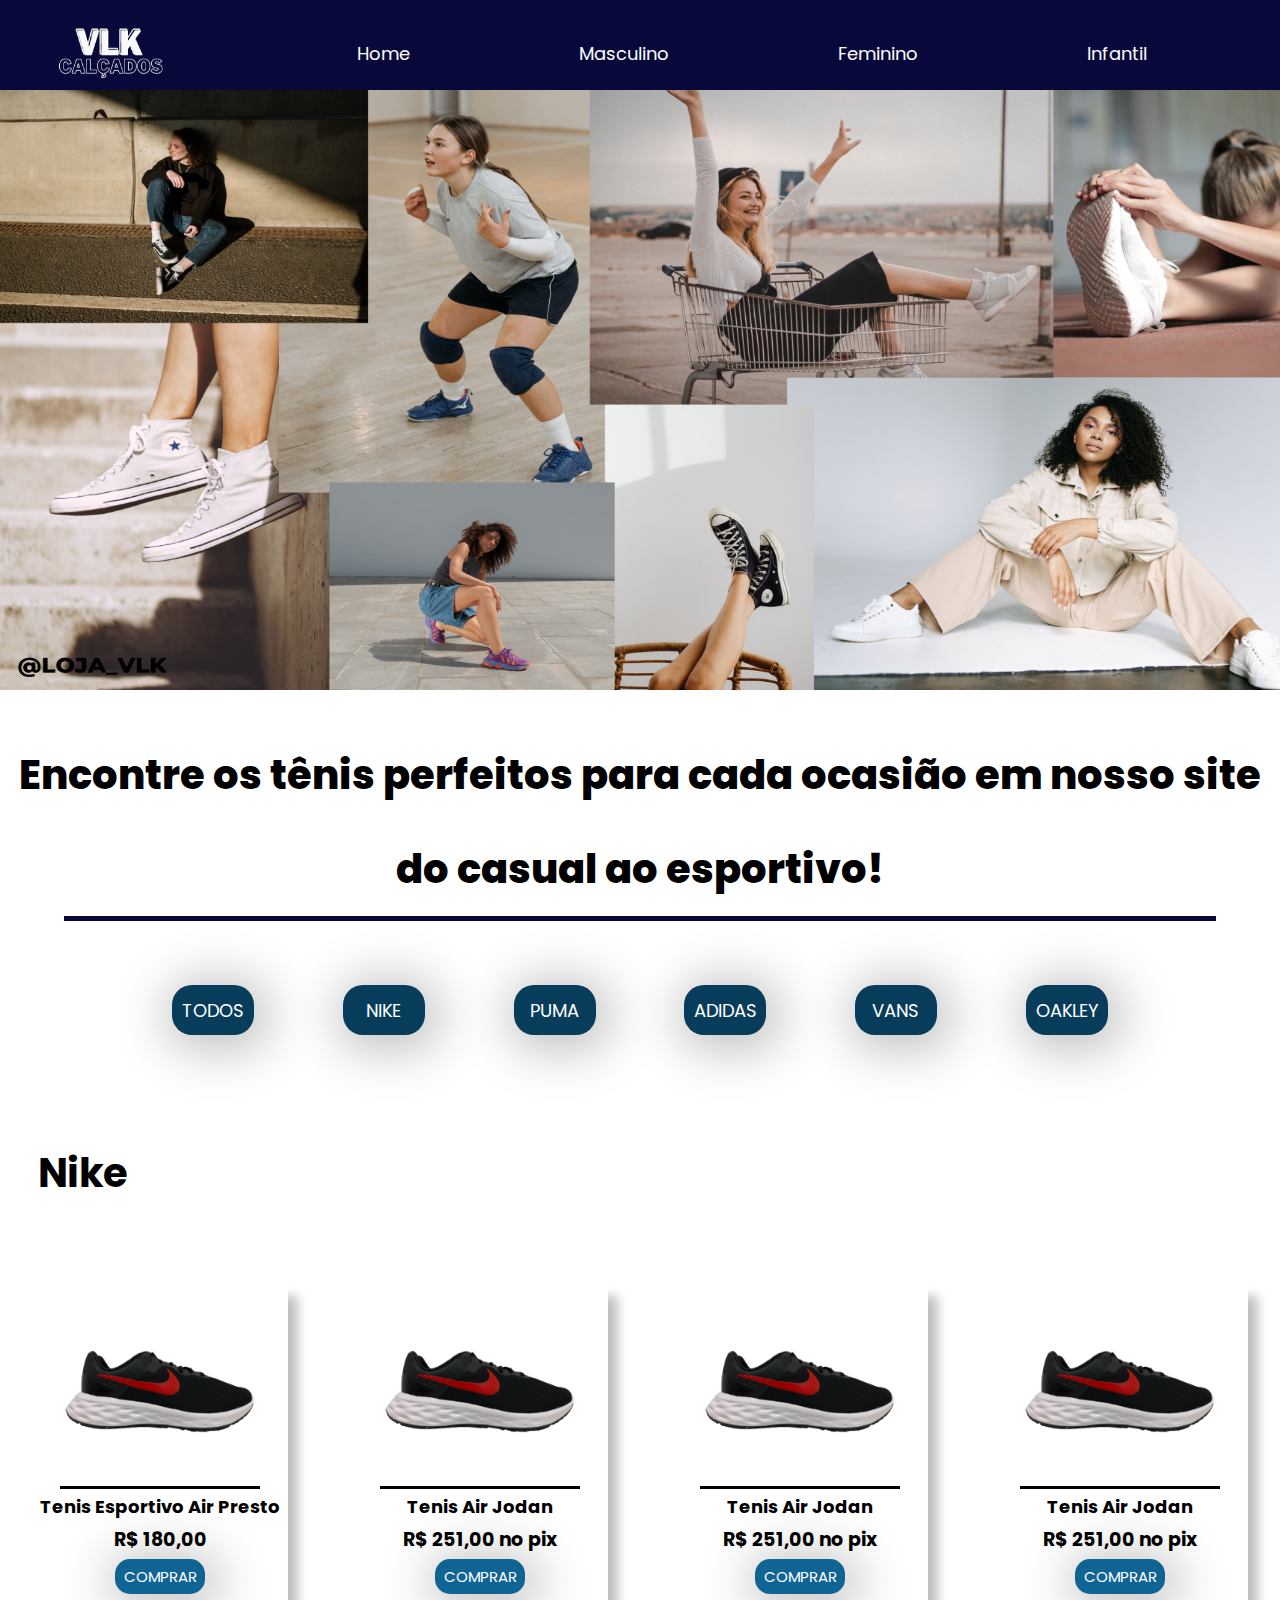
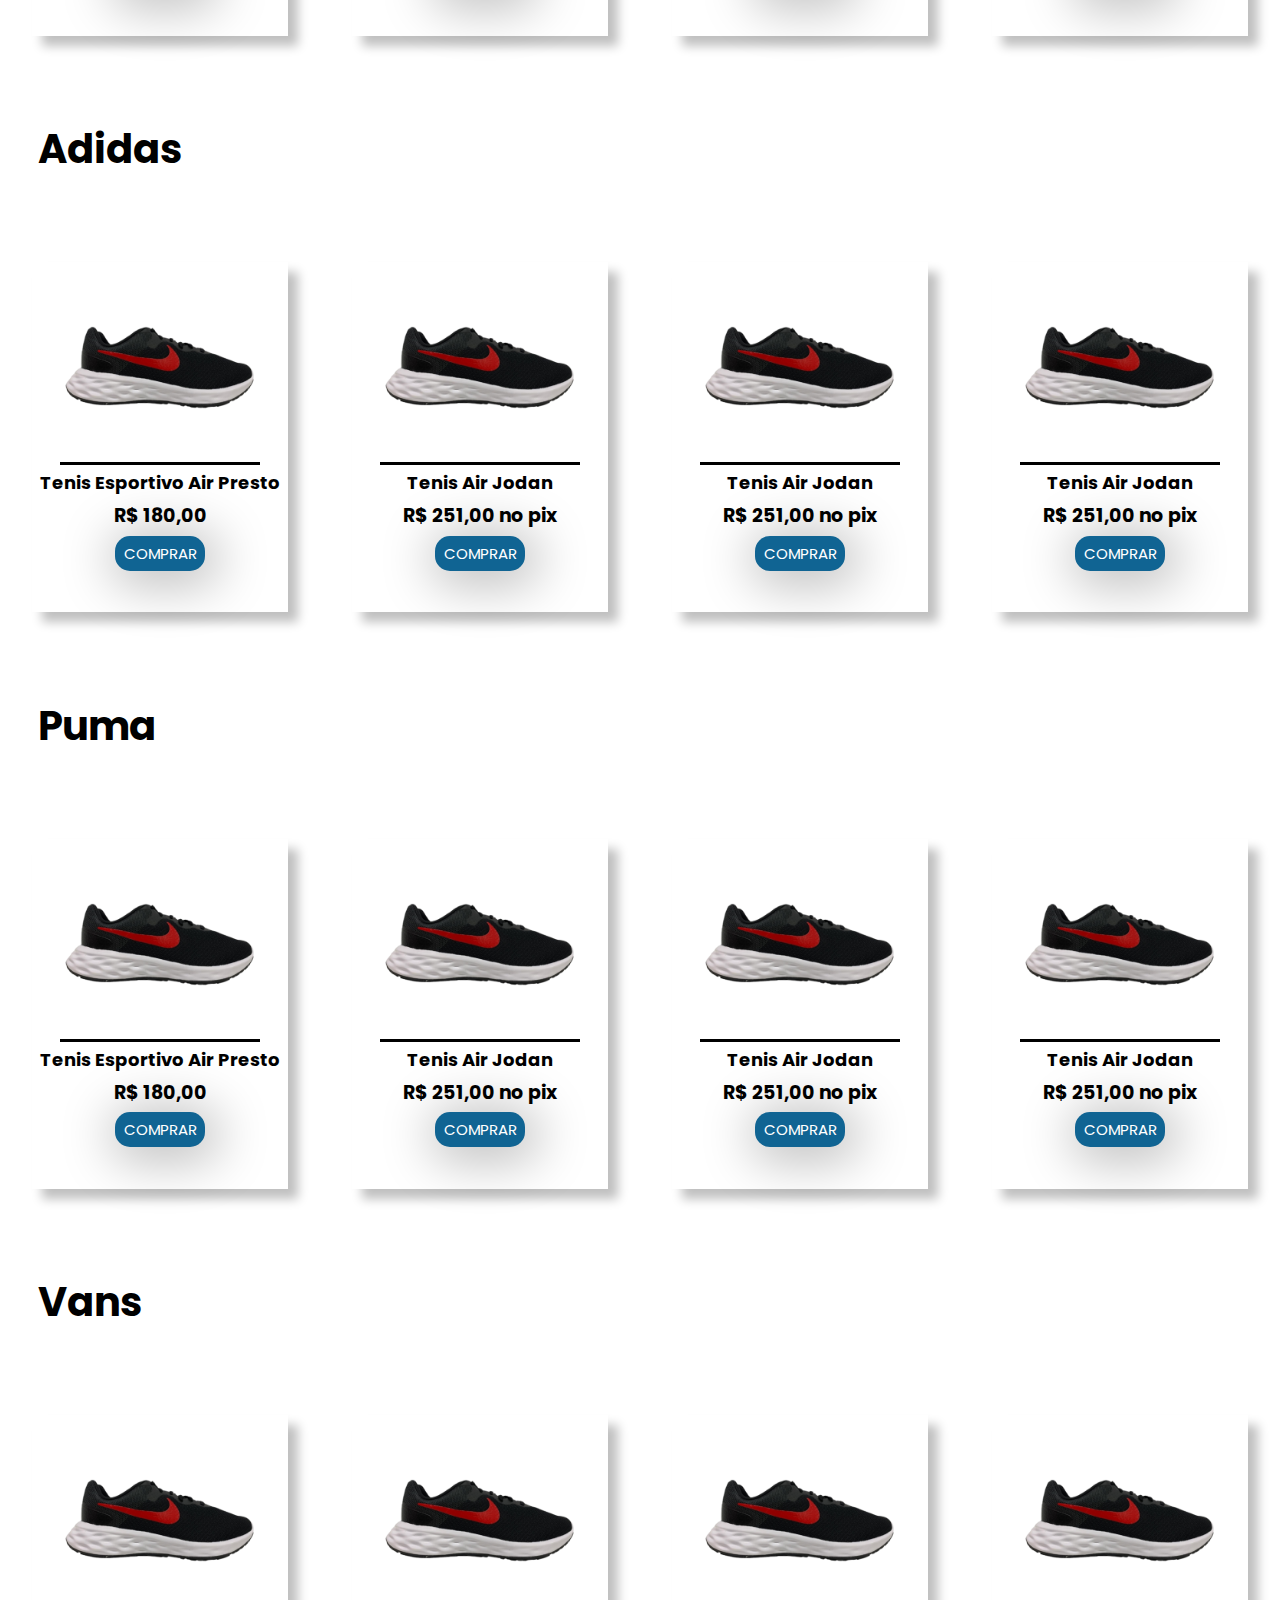
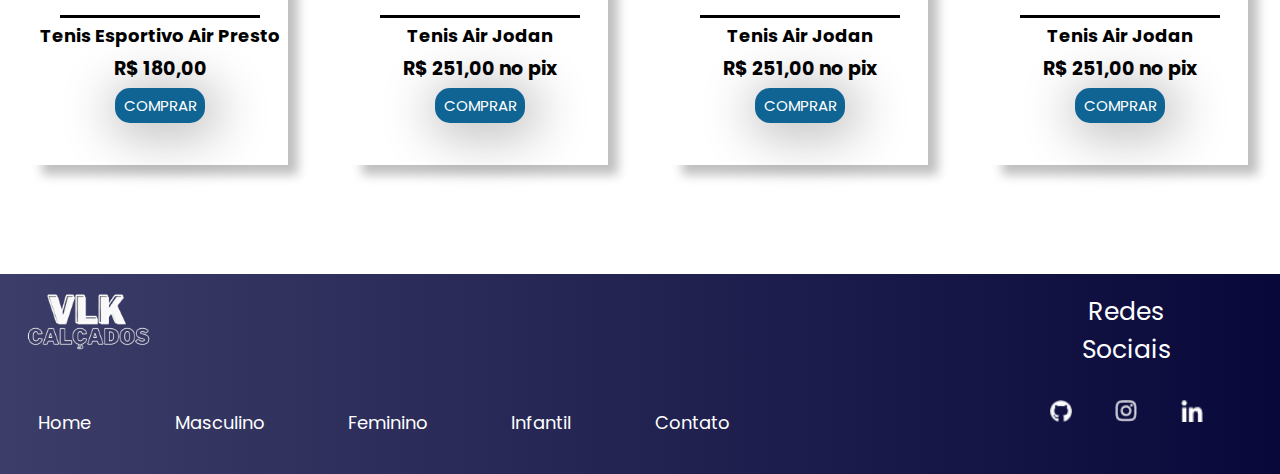
==== feminino/index.html @ fbecd99f "zappp" ====
<!DOCTYPE html>
<html lang="pt-br">
<head>
    <meta charset="UTF-8">
    <meta http-equiv="X-UA-Compatible" content="IE=edge">
    <meta name="viewport" content="width=device-width, initial-scale=1.0">
    <title>Feminino</title>
    
    <link rel="icon" type="image/png" href="assets/VLKK.png"/>
    <link rel="stylesheet" href="style.css">

    <style>
      @import url('https://fonts.googleapis.com/css2?family=Poppins&display=swap');
      @import url('https://fonts.googleapis.com/css2?family=Poppins&display=swap');
    </style>

</head>
<body>
  
    <main>
        <header>
            <div id="logo">
                <img src="../assets/logo.png" alt="">
            </div>
           <nav>
            <a href="../index.html">Home</a>
            <a href="../masculino/index.html">Masculino</a>
            <a href="#">Feminino</a>
            <a href="#">Infantil</a>
           </nav>
        </header>

        <section id="ad">
            <img src="../assets/fFmeninino.png" alt="">
          
        </section>
     
        <p id="slogan">Encontre os tênis perfeitos para cada ocasião em nosso site do casual ao esportivo!</p>

        <div id="linha"></div>

        <section id="filtro">
            <button>Todos</button>

            <button>Nike</button>

            <button>Puma</button>

            <button>Adidas</button>

            <button>Vans</button>

            <button>Oakley</button>
        </section>


        <p class="titulo">
            <b>Nike</b> 
        </p>
  
          <section class="secao">
            <div>
              <img src="../assets/nada.png" alt="">
              <p>Tenis Esportivo Air Presto</p>
              <h4>R$ 180,00</h4>
              <button><a href="https://api.whatsapp.com/send?phone=5511976656575&text=VLK%20Cal%C3%A7ados%20a%20sua%20disposi%C3%A7%C3%A3o%0AFa%C3%A7a%20seu%20pedido%20:%0A%0" target="_new">Comprar</a></button>
            </div>
            
            <div>
              <img src="../assets/nada.png" alt="">
              <p>Tenis Air Jodan</p>
              <h4>R$ 251,00 no pix</h4>
              <button><a href="#">Comprar</a></button>
            </div>
            <div>
              <img src="../assets/nada.png" alt="">
              <p>Tenis Air Jodan</p>
              <h4>R$ 251,00 no pix</h4>
              <button><a href="#">Comprar</a></button>
            </div>
            <div>
              <img src="../assets/nada.png" alt="">
              <p>Tenis Air Jodan</p>
              <h4>R$ 251,00 no pix</h4>
              <button><a href="#">Comprar</a></button>
            </div>
          </section>

          <p class="titulo">
            <b>Adidas</b> 
          </p>
  
          <section class="secao">
            <div>
              <img src="../assets/nada.png" alt="">
              <p>Tenis Esportivo Air Presto</p>
              <h4>R$ 180,00</h4>
              <button><a href="https://api.whatsapp.com/send?phone=5511976656575&text=VLK%20Cal%C3%A7ados%20a%20sua%20disposi%C3%A7%C3%A3o%0AFa%C3%A7a%20seu%20pedido%20:%0A%0" target="_new">Comprar</a></button>
            </div>
            
            <div>
              <img src="../assets/nada.png" alt="">
              <p>Tenis Air Jodan</p>
              <h4>R$ 251,00 no pix</h4>
              <button><a href="#">Comprar</a></button>
            </div>
            <div>
              <img src="../assets/nada.png" alt="">
              <p>Tenis Air Jodan</p>
              <h4>R$ 251,00 no pix</h4>
              <button><a href="#">Comprar</a></button>
            </div>
            <div>
              <img src="../assets/nada.png" alt="">
              <p>Tenis Air Jodan</p>
              <h4>R$ 251,00 no pix</h4>
              <button><a href="#">Comprar</a></button>
            </div>
          </section>

          <p class="titulo">
            <b>Puma</b> 
          </p>
  
          <section class="secao">
            <div>
              <img src="../assets/nada.png" alt="">
              <p>Tenis Esportivo Air Presto</p>
              <h4>R$ 180,00</h4>
              <button><a href="https://api.whatsapp.com/send?phone=5511976656575&text=VLK%20Cal%C3%A7ados%20a%20sua%20disposi%C3%A7%C3%A3o%0AFa%C3%A7a%20seu%20pedido%20:%0A%0" target="_new">Comprar</a></button>
            </div>
            
            <div>
              <img src="../assets/nada.png" alt="">
              <p>Tenis Air Jodan</p>
              <h4>R$ 251,00 no pix</h4>
              <button><a href="#">Comprar</a></button>
            </div>
            <div>
              <img src="../assets/nada.png" alt="">
              <p>Tenis Air Jodan</p>
              <h4>R$ 251,00 no pix</h4>
              <button><a href="#">Comprar</a></button>
            </div>
            <div>
              <img src="../assets/nada.png" alt="">
              <p>Tenis Air Jodan</p>
              <h4>R$ 251,00 no pix</h4>
              <button><a href="#">Comprar</a></button>
            </div>
          </section>

          <p class="titulo">
            <b>Vans</b> 
          </p>
  
          <section class="secao">
            <div>
              <img src="../assets/nada.png" alt="">
              <p>Tenis Esportivo Air Presto</p>
              <h4>R$ 180,00</h4>
              <button><a href="https://api.whatsapp.com/send?phone=5511976656575&text=VLK%20Cal%C3%A7ados%20a%20sua%20disposi%C3%A7%C3%A3o%0AFa%C3%A7a%20seu%20pedido%20:%0A%0" target="_new">Comprar</a></button>
            </div>
            
            <div>
              <img src="../assets/nada.png" alt="">
              <p>Tenis Air Jodan</p>
              <h4>R$ 251,00 no pix</h4>
              <button><a href="#">Comprar</a></button>
            </div>
            <div>
              <img src="../assets/nada.png" alt="">
              <p>Tenis Air Jodan</p>
              <h4>R$ 251,00 no pix</h4>
              <button><a href="#">Comprar</a></button>
            </div>
            <div>
              <img src="../assets/nada.png" alt="">
              <p>Tenis Air Jodan</p>
              <h4>R$ 251,00 no pix</h4>
              <button><a href="#">Comprar</a></button>
            </div>
          </section>

          <footer>
            <div id="separar">
                <div id="logof">
                  <img src="../assets/logo.png" alt="">
                </div>
                <nav>
                  <a href="../index.html">Home</a>
                  <a href="../masculino/index.html">Masculino</a>
                  <a href="#">Feminino</a>
                  <a href="#">Infantil</a>
                  <a href="#">Contato</a>
                </nav>
            </div>
  
             <div id="redes">
                <p>Redes Sociais </p>
                <div id="imagens_redes">
                  <img src="../assets/github.png" alt="">
                  <img src="../assets/instagram.png" alt="">
                  <img src="../assets/linkedln.png" alt="">
               </div>
             </div>
          </footer>
    </main>
</body>
</html>
---- feminino/style.css ----
*{
    border: 0;
    padding: 0;
    margin: 0;
}

main{
    width: 100%;
    height: 100vh;
    background-color: #fff;
}

header{
    width: 100%;
    height: 90px;
    background: #08093A;
    display: flex;
    flex-direction: row;
    justify-content: space-around;
}

#logo{
    width: 10%;
    height: 90px;
}

#logo img{
    width: 100%;
    height: 100%;
    padding: 10px 0;
}

header nav{
    width: 75%;
    height: 20px;
    padding: 40px 0;
    display: flex;
    justify-content:space-around;
    flex-direction: row;
}

header nav a{
    font-family: 'Poppins', sans-serif;
    font-size: 18px;
    color: #fff;
    text-decoration: none;
}

header nav a:hover{
    color: #F1A90E;
}

#ad{
    width: 100%;
    height: 600px;
    display: flex;
    justify-content: space-around;
}

#ad img{
    width: 100%;
    height: 600px;
}

#slogan{
    font-family: 'Poppins', sans-serif;
    font-weight: 800;
    font-size: 40px;
    margin-top: 3%;
    line-height: 94px;
    text-align: center;
}

#linha{
    width: 90%;
    height: 5px;
    margin: auto;
    background-color: #08093A;
}

#filtro{
    width: 80%;
    height: 55px;
    margin: auto;
    margin-top: 5%;
    display: flex;
    justify-content: space-around;
}

#filtro button{
    width: 8%;
    height: 50px;
    background: #073c5b;
    box-shadow: 5px 5px 50px 10px rgba(0, 0, 0, 0.25);
    border-radius: 20px;
    font-family: 'Poppins', sans-serif;
    font-size: 18px;
    text-transform: uppercase;
    color: #FFFFFF;
}

#filtro button:hover{
    background-color: #587585;
}

.titulo{
    font-family: 'Poppins', sans-serif;
    margin-top: 8%;
    margin-left: 3%;
    font-size: 40px;
    color: #000000;
}

.secao{
    width: 100%;
    height: 350px;
    display: flex;
    flex-direction: row;
    justify-content: space-around;
    margin-top: 5%;
}

.secao div{
    width: 20%;
    height: 100%;
    text-align: center;
    margin-top: 1.5%;
    box-shadow: 10px 10px 10px silver;
    float: left;
}

.secao div:hover{
    background-color: aliceblue;
}


.secao div img{
    width: 200px;
    height: 200px;
    border-bottom: #000000 solid;
}

.secao div p{
    font-family: 'Poppins', sans-serif;
    font-weight: bold;
    font-size: 18px;
    color: #000000;
}

.secao div h4{
    font-family: 'Poppins', sans-serif;
    font-size: 19px;
    padding: 2%;
    color: #000000;
}

.secao div button{
    width: 35%;
    height: 35px;
    background: #106493;
    box-shadow: 5px 5px 50px 10px rgba(0, 0, 0, 0.25);
    border-radius: 15px;
}

.secao div button:hover{
    width: 33%;
    height: 35px;
}

.secao div button a{
    font-family: 'Poppins', sans-serif;
    font-size: 15px;
    text-decoration: none;
    text-transform: uppercase;
    color: #FFFFFF;

}

footer{
    width: 100%;
    height: 200px;
    margin-top: 10%;
    background: linear-gradient(90deg, #3C3D68 0%, #08093A 100%);
}

#separar{
    width: 60%;
    height: 200px;
    float: left;
}

#logof{
    width: 150px;
    height: 100px;
    padding-left: 2%;
}

#logof img{
    width: 100%;
    height: 100%;
}

footer nav{
    width: 90%;
    display: flex;
    padding-left: 5%;
    flex-direction: row;
    justify-content: space-between;
}

footer nav a{
    font-family: 'Poppins', sans-serif;
    text-decoration: none;
    padding-top: 5%;
    font-size: 18px;
    color: #FFFFFF;
}

footer nav a:hover{
   border-bottom: #F1A90E solid;
}

#redes{
    width: 30%;
    height: 200px;
    float: left;
    text-align: center;
    padding-left: 10%;
}

#redes p{
    width: 40%;
    height: 30px;
    font-family: 'Poppins', sans-serif;
    text-decoration: none;
    padding-top: 5%;
    padding-left: 20%;
    font-size: 25px;
    margin: auto;
    color: #FFFFFF;

} 

#redes p:hover{
    color: #F1A90E;
} 

#imagens_redes{
    width: 40%;
    display: flex;
    margin: auto;
    padding-top: 20%;
    padding-left: 20%;
    justify-content: space-between;
}

#redes img{
    width: 22px;
    height: 22px;
}

#redes img:hover{
    border-bottom: #F1A90E solid;
}
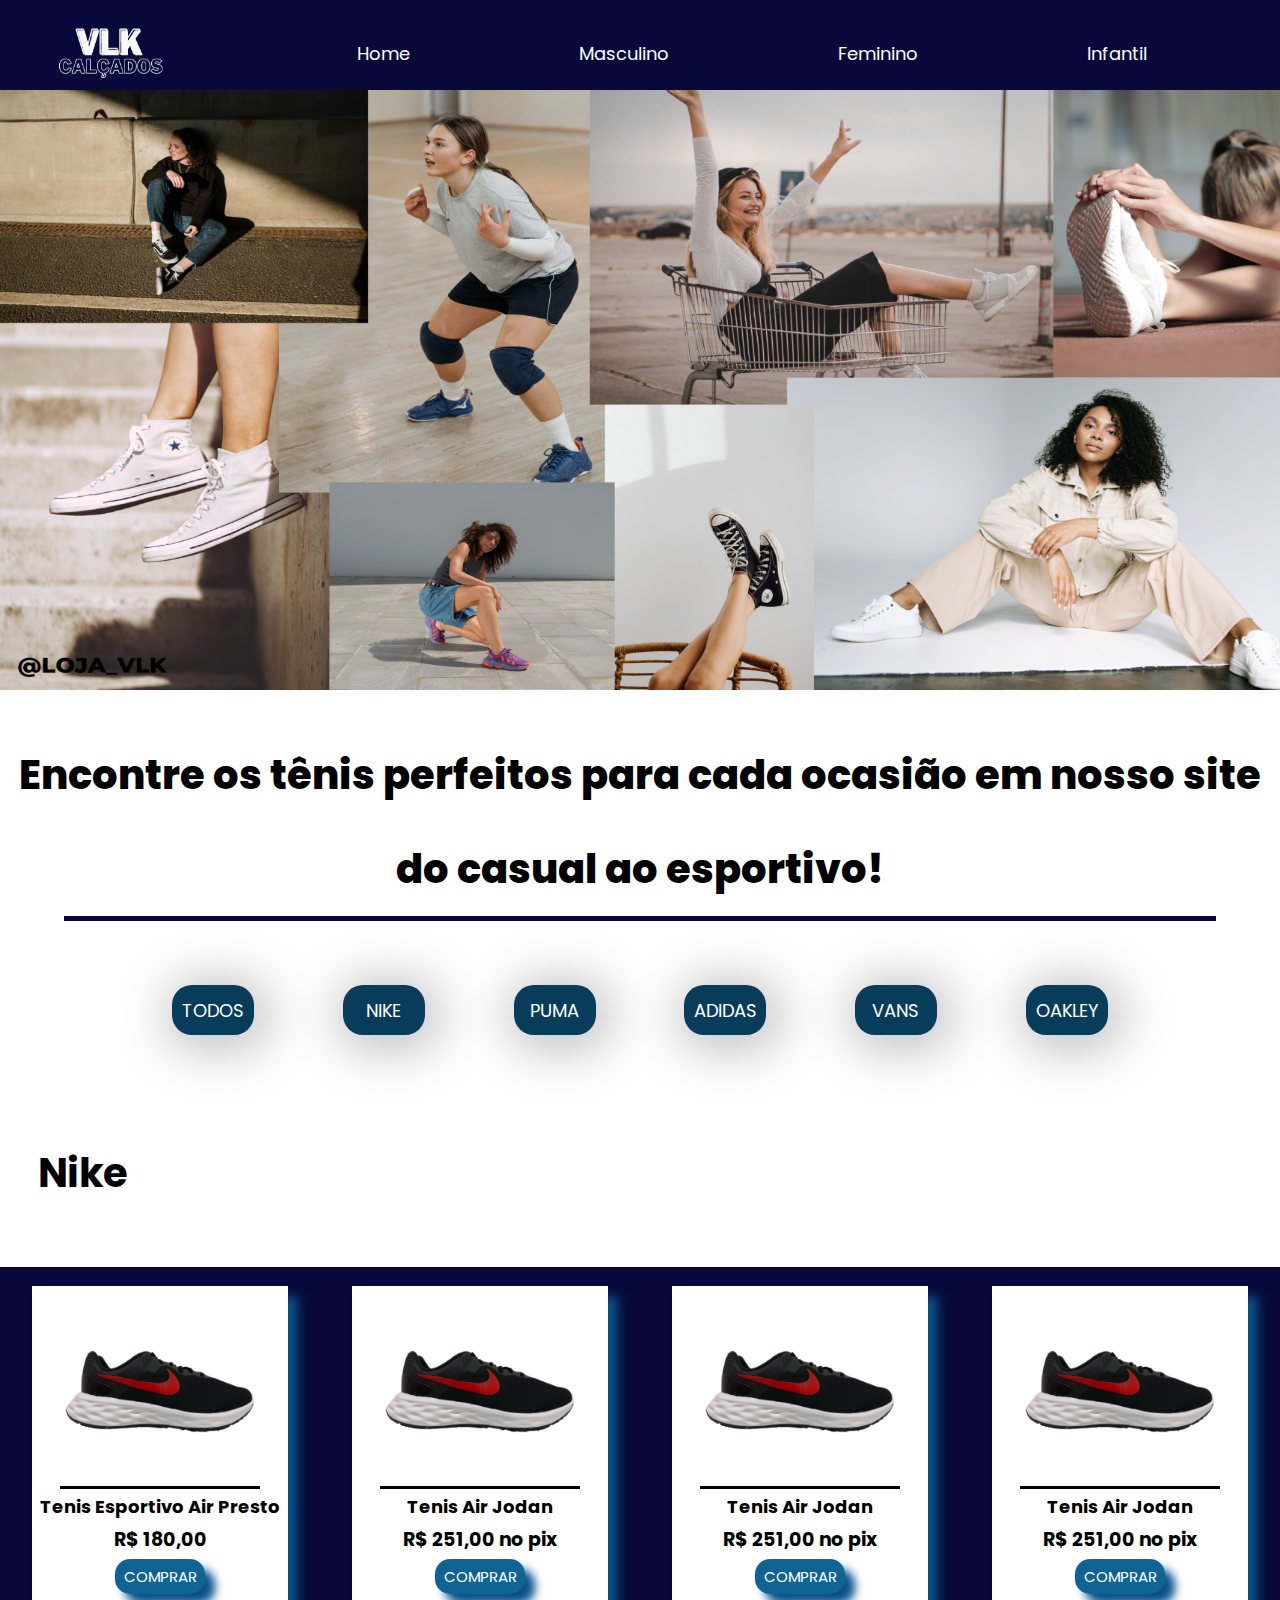
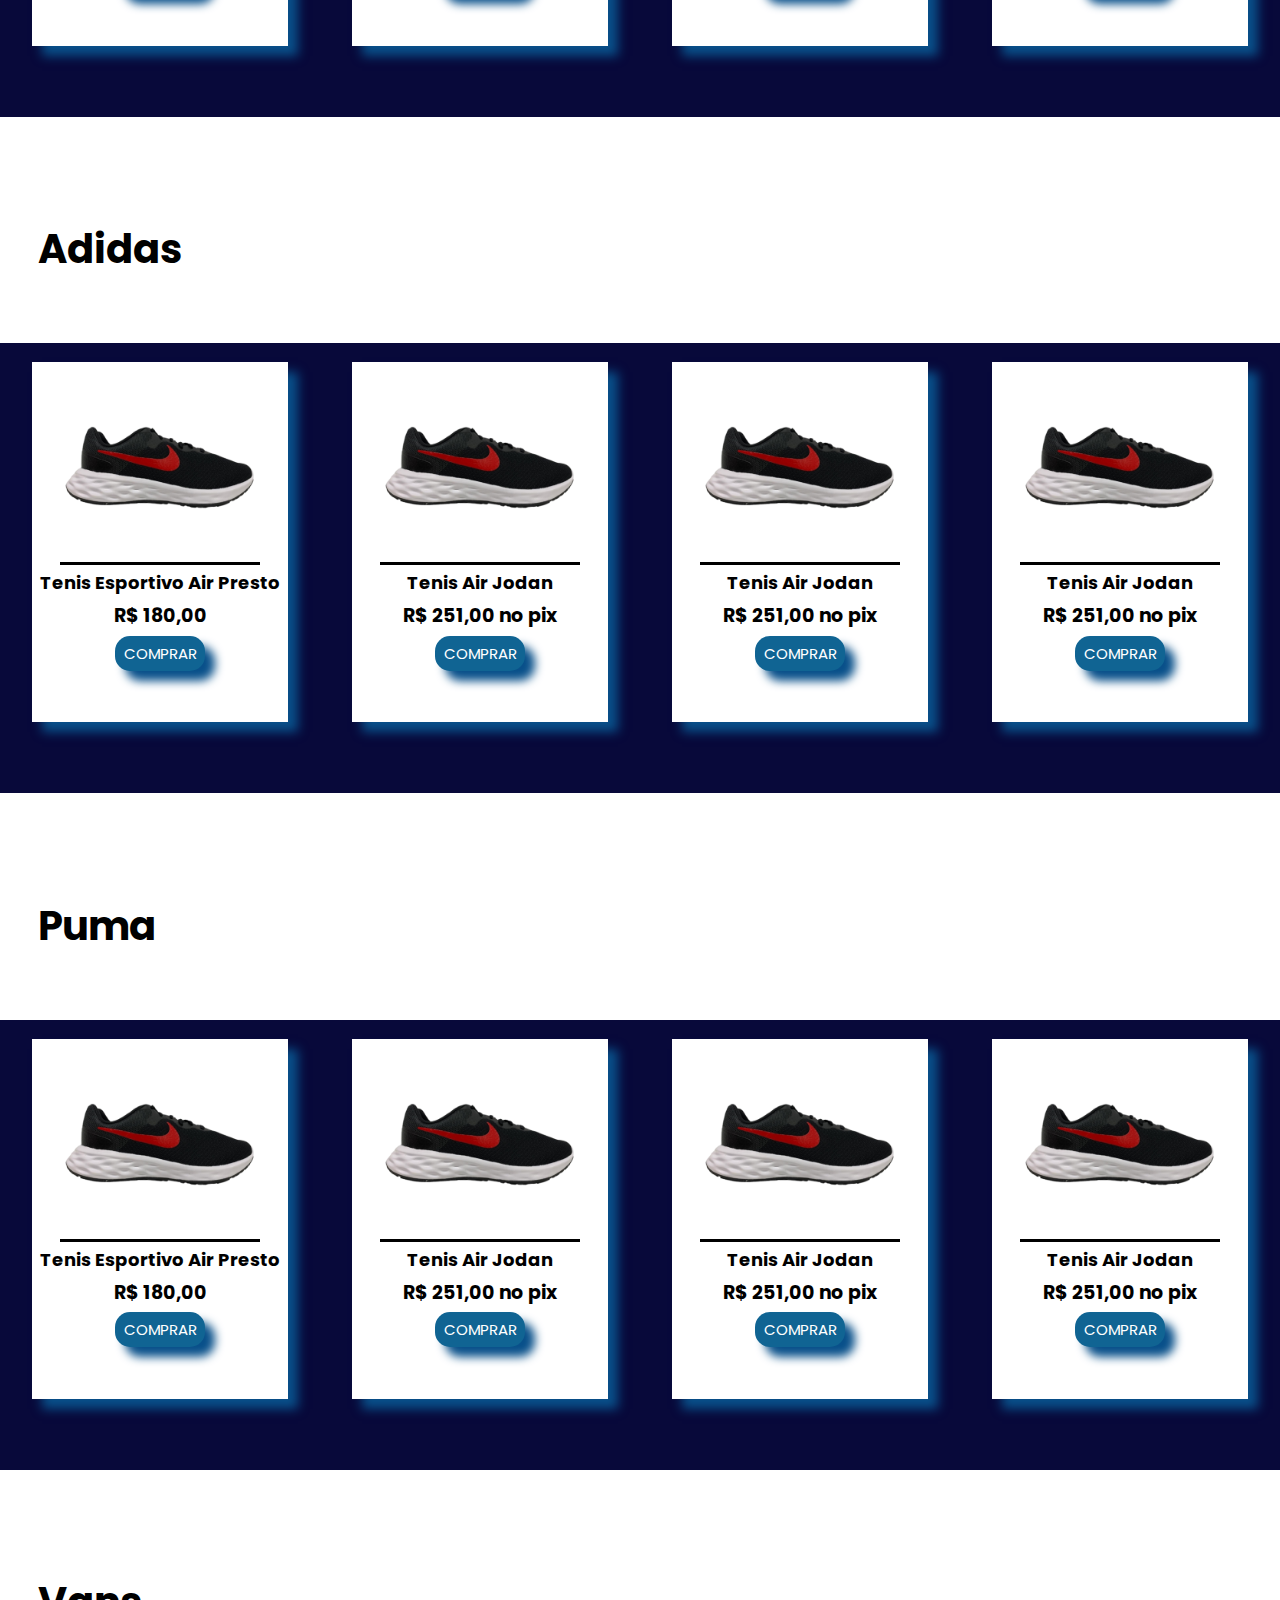
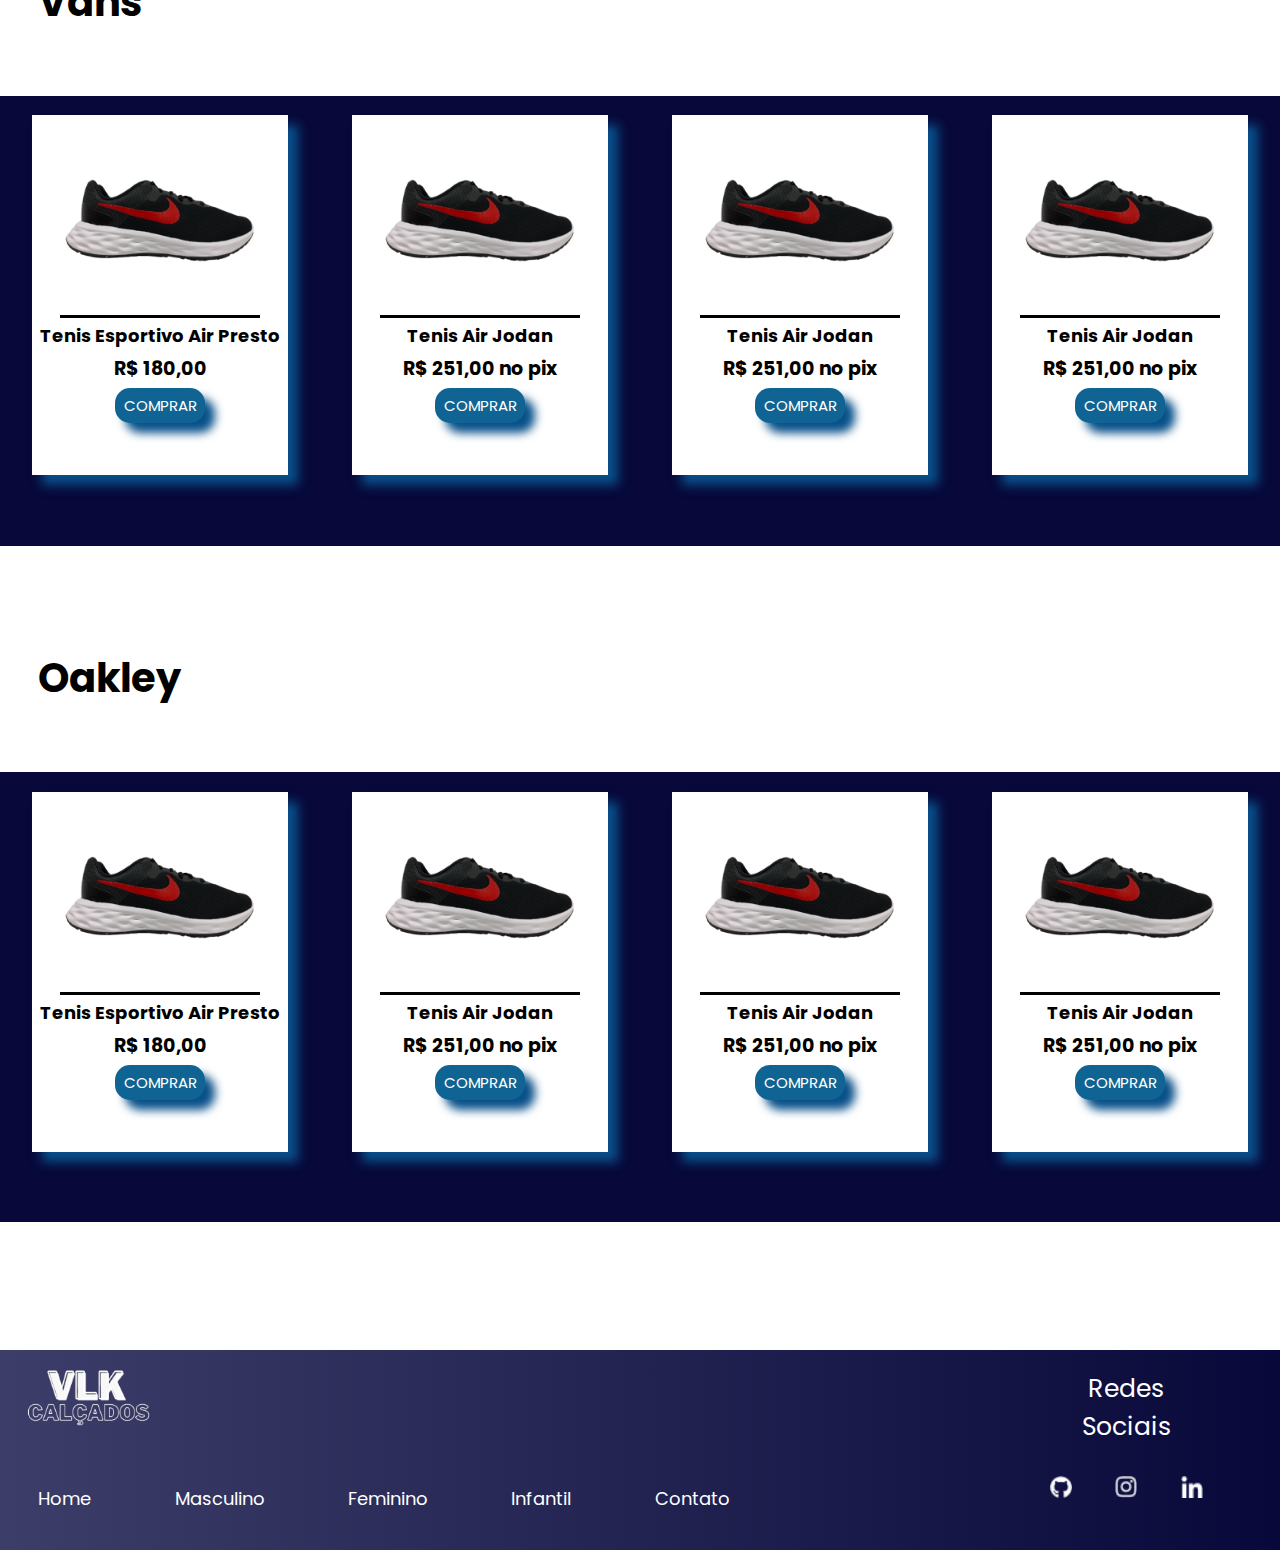
==== commit d9012e3f: "Js adicionado" ====
--- a/feminino/index.html
+++ b/feminino/index.html
@@ -40,121 +40,154 @@
         <div id="linha"></div>
 
         <section id="filtro">
-            <button>Todos</button>
-
-            <button>Nike</button>
-
-            <button>Puma</button>
-
-            <button>Adidas</button>
-
-            <button>Vans</button>
-
-            <button>Oakley</button>
+          <button id="todos" onclick="mostraTodos()">Todos</button>
+
+          <button onclick="mostraNike()">Nike</button>
+
+          <button onclick="mostraPuma()">Puma</button> 
+
+          <button onclick="mostraAdidas()">Adidas</button>
+
+          <button onclick="mostraVans()">Vans</button>
+
+          <button onclick="mostraOakley()">Oakley</button>
         </section>
 
 
-        <p class="titulo">
+        <p class="titulo" id="nikeT">
             <b>Nike</b> 
         </p>
   
-          <section class="secao">
-            <div>
-              <img src="../assets/nada.png" alt="">
-              <p>Tenis Esportivo Air Presto</p>
-              <h4>R$ 180,00</h4>
-              <button><a href="https://api.whatsapp.com/send?phone=5511976656575&text=VLK%20Cal%C3%A7ados%20a%20sua%20disposi%C3%A7%C3%A3o%0AFa%C3%A7a%20seu%20pedido%20:%0A%0" target="_new">Comprar</a></button>
-            </div>
-            
-            <div>
-              <img src="../assets/nada.png" alt="">
-              <p>Tenis Air Jodan</p>
-              <h4>R$ 251,00 no pix</h4>
-              <button><a href="#">Comprar</a></button>
-            </div>
-            <div>
-              <img src="../assets/nada.png" alt="">
-              <p>Tenis Air Jodan</p>
-              <h4>R$ 251,00 no pix</h4>
-              <button><a href="#">Comprar</a></button>
-            </div>
-            <div>
-              <img src="../assets/nada.png" alt="">
-              <p>Tenis Air Jodan</p>
-              <h4>R$ 251,00 no pix</h4>
-              <button><a href="#">Comprar</a></button>
-            </div>
-          </section>
-
-          <p class="titulo">
+          <section class="secao" id="nike">
+            <div>
+              <img src="../assets/nada.png" alt="">
+              <p>Tenis Esportivo Air Presto</p>
+              <h4>R$ 180,00</h4>
+              <button><a href="https://api.whatsapp.com/send?phone=5511976656575&text=VLK%20Cal%C3%A7ados%20a%20sua%20disposi%C3%A7%C3%A3o%0AFa%C3%A7a%20seu%20pedido%20:%0A%0" target="_new">Comprar</a></button>
+            </div>
+            
+            <div>
+              <img src="../assets/nada.png" alt="">
+              <p>Tenis Air Jodan</p>
+              <h4>R$ 251,00 no pix</h4>
+              <button><a href="#">Comprar</a></button>
+            </div>
+            <div>
+              <img src="../assets/nada.png" alt="">
+              <p>Tenis Air Jodan</p>
+              <h4>R$ 251,00 no pix</h4>
+              <button><a href="#">Comprar</a></button>
+            </div>
+            <div>
+              <img src="../assets/nada.png" alt="">
+              <p>Tenis Air Jodan</p>
+              <h4>R$ 251,00 no pix</h4>
+              <button><a href="#">Comprar</a></button>
+            </div>
+          </section>
+
+          <p class="titulo" id="adidasT">
             <b>Adidas</b> 
           </p>
   
-          <section class="secao">
-            <div>
-              <img src="../assets/nada.png" alt="">
-              <p>Tenis Esportivo Air Presto</p>
-              <h4>R$ 180,00</h4>
-              <button><a href="https://api.whatsapp.com/send?phone=5511976656575&text=VLK%20Cal%C3%A7ados%20a%20sua%20disposi%C3%A7%C3%A3o%0AFa%C3%A7a%20seu%20pedido%20:%0A%0" target="_new">Comprar</a></button>
-            </div>
-            
-            <div>
-              <img src="../assets/nada.png" alt="">
-              <p>Tenis Air Jodan</p>
-              <h4>R$ 251,00 no pix</h4>
-              <button><a href="#">Comprar</a></button>
-            </div>
-            <div>
-              <img src="../assets/nada.png" alt="">
-              <p>Tenis Air Jodan</p>
-              <h4>R$ 251,00 no pix</h4>
-              <button><a href="#">Comprar</a></button>
-            </div>
-            <div>
-              <img src="../assets/nada.png" alt="">
-              <p>Tenis Air Jodan</p>
-              <h4>R$ 251,00 no pix</h4>
-              <button><a href="#">Comprar</a></button>
-            </div>
-          </section>
-
-          <p class="titulo">
+          <section class="secao" id="adidas">
+            <div>
+              <img src="../assets/nada.png" alt="">
+              <p>Tenis Esportivo Air Presto</p>
+              <h4>R$ 180,00</h4>
+              <button><a href="https://api.whatsapp.com/send?phone=5511976656575&text=VLK%20Cal%C3%A7ados%20a%20sua%20disposi%C3%A7%C3%A3o%0AFa%C3%A7a%20seu%20pedido%20:%0A%0" target="_new">Comprar</a></button>
+            </div>
+            
+            <div>
+              <img src="../assets/nada.png" alt="">
+              <p>Tenis Air Jodan</p>
+              <h4>R$ 251,00 no pix</h4>
+              <button><a href="#">Comprar</a></button>
+            </div>
+            <div>
+              <img src="../assets/nada.png" alt="">
+              <p>Tenis Air Jodan</p>
+              <h4>R$ 251,00 no pix</h4>
+              <button><a href="#">Comprar</a></button>
+            </div>
+            <div>
+              <img src="../assets/nada.png" alt="">
+              <p>Tenis Air Jodan</p>
+              <h4>R$ 251,00 no pix</h4>
+              <button><a href="#">Comprar</a></button>
+            </div>
+          </section>
+
+          <p class="titulo" id="pumaT">
             <b>Puma</b> 
           </p>
   
-          <section class="secao">
-            <div>
-              <img src="../assets/nada.png" alt="">
-              <p>Tenis Esportivo Air Presto</p>
-              <h4>R$ 180,00</h4>
-              <button><a href="https://api.whatsapp.com/send?phone=5511976656575&text=VLK%20Cal%C3%A7ados%20a%20sua%20disposi%C3%A7%C3%A3o%0AFa%C3%A7a%20seu%20pedido%20:%0A%0" target="_new">Comprar</a></button>
-            </div>
-            
-            <div>
-              <img src="../assets/nada.png" alt="">
-              <p>Tenis Air Jodan</p>
-              <h4>R$ 251,00 no pix</h4>
-              <button><a href="#">Comprar</a></button>
-            </div>
-            <div>
-              <img src="../assets/nada.png" alt="">
-              <p>Tenis Air Jodan</p>
-              <h4>R$ 251,00 no pix</h4>
-              <button><a href="#">Comprar</a></button>
-            </div>
-            <div>
-              <img src="../assets/nada.png" alt="">
-              <p>Tenis Air Jodan</p>
-              <h4>R$ 251,00 no pix</h4>
-              <button><a href="#">Comprar</a></button>
-            </div>
-          </section>
-
-          <p class="titulo">
+          <section class="secao" id="puma">
+            <div>
+              <img src="../assets/nada.png" alt="">
+              <p>Tenis Esportivo Air Presto</p>
+              <h4>R$ 180,00</h4>
+              <button><a href="https://api.whatsapp.com/send?phone=5511976656575&text=VLK%20Cal%C3%A7ados%20a%20sua%20disposi%C3%A7%C3%A3o%0AFa%C3%A7a%20seu%20pedido%20:%0A%0" target="_new">Comprar</a></button>
+            </div>
+            
+            <div>
+              <img src="../assets/nada.png" alt="">
+              <p>Tenis Air Jodan</p>
+              <h4>R$ 251,00 no pix</h4>
+              <button><a href="#">Comprar</a></button>
+            </div>
+            <div>
+              <img src="../assets/nada.png" alt="">
+              <p>Tenis Air Jodan</p>
+              <h4>R$ 251,00 no pix</h4>
+              <button><a href="#">Comprar</a></button>
+            </div>
+            <div>
+              <img src="../assets/nada.png" alt="">
+              <p>Tenis Air Jodan</p>
+              <h4>R$ 251,00 no pix</h4>
+              <button><a href="#">Comprar</a></button>
+            </div>
+          </section>
+
+          <p class="titulo" id="vansT">
             <b>Vans</b> 
           </p>
   
-          <section class="secao">
+          <section class="secao" id="vans">
+            <div>
+              <img src="../assets/nada.png" alt="">
+              <p>Tenis Esportivo Air Presto</p>
+              <h4>R$ 180,00</h4>
+              <button><a href="https://api.whatsapp.com/send?phone=5511976656575&text=VLK%20Cal%C3%A7ados%20a%20sua%20disposi%C3%A7%C3%A3o%0AFa%C3%A7a%20seu%20pedido%20:%0A%0" target="_new">Comprar</a></button>
+            </div>
+            
+            <div>
+              <img src="../assets/nada.png" alt="">
+              <p>Tenis Air Jodan</p>
+              <h4>R$ 251,00 no pix</h4>
+              <button><a href="#">Comprar</a></button>
+            </div>
+            <div>
+              <img src="../assets/nada.png" alt="">
+              <p>Tenis Air Jodan</p>
+              <h4>R$ 251,00 no pix</h4>
+              <button><a href="#">Comprar</a></button>
+            </div>
+            <div>
+              <img src="../assets/nada.png" alt="">
+              <p>Tenis Air Jodan</p>
+              <h4>R$ 251,00 no pix</h4>
+              <button><a href="#">Comprar</a></button>
+            </div>
+          </section>
+
+          
+          <p class="titulo" id="oakleyT">
+            <b>Oakley</b> 
+          </p>
+  
+          <section class="secao" id="oakley">
             <div>
               <img src="../assets/nada.png" alt="">
               <p>Tenis Esportivo Air Presto</p>
@@ -206,5 +239,6 @@
              </div>
           </footer>
     </main>
+    <script src="script.js"></script>
 </body>
 </html>--- a/feminino/style.css
+++ b/feminino/style.css
@@ -113,7 +113,8 @@
 
 .secao{
     width: 100%;
-    height: 350px;
+    height: 450px;
+    background-color: #08093A;
     display: flex;
     flex-direction: row;
     justify-content: space-around;
@@ -122,15 +123,16 @@
 
 .secao div{
     width: 20%;
-    height: 100%;
+    height: 80%;
     text-align: center;
     margin-top: 1.5%;
-    box-shadow: 10px 10px 10px silver;
+    background-color: #fff;
+    box-shadow: 10px 10px 10px rgb(9, 80, 138);
     float: left;
 }
 
 .secao div:hover{
-    background-color: aliceblue;
+    background-color: silver;
 }
 
 
@@ -158,7 +160,7 @@
     width: 35%;
     height: 35px;
     background: #106493;
-    box-shadow: 5px 5px 50px 10px rgba(0, 0, 0, 0.25);
+    box-shadow: 10px 10px 10px rgb(9, 80, 138);
     border-radius: 15px;
 }
 
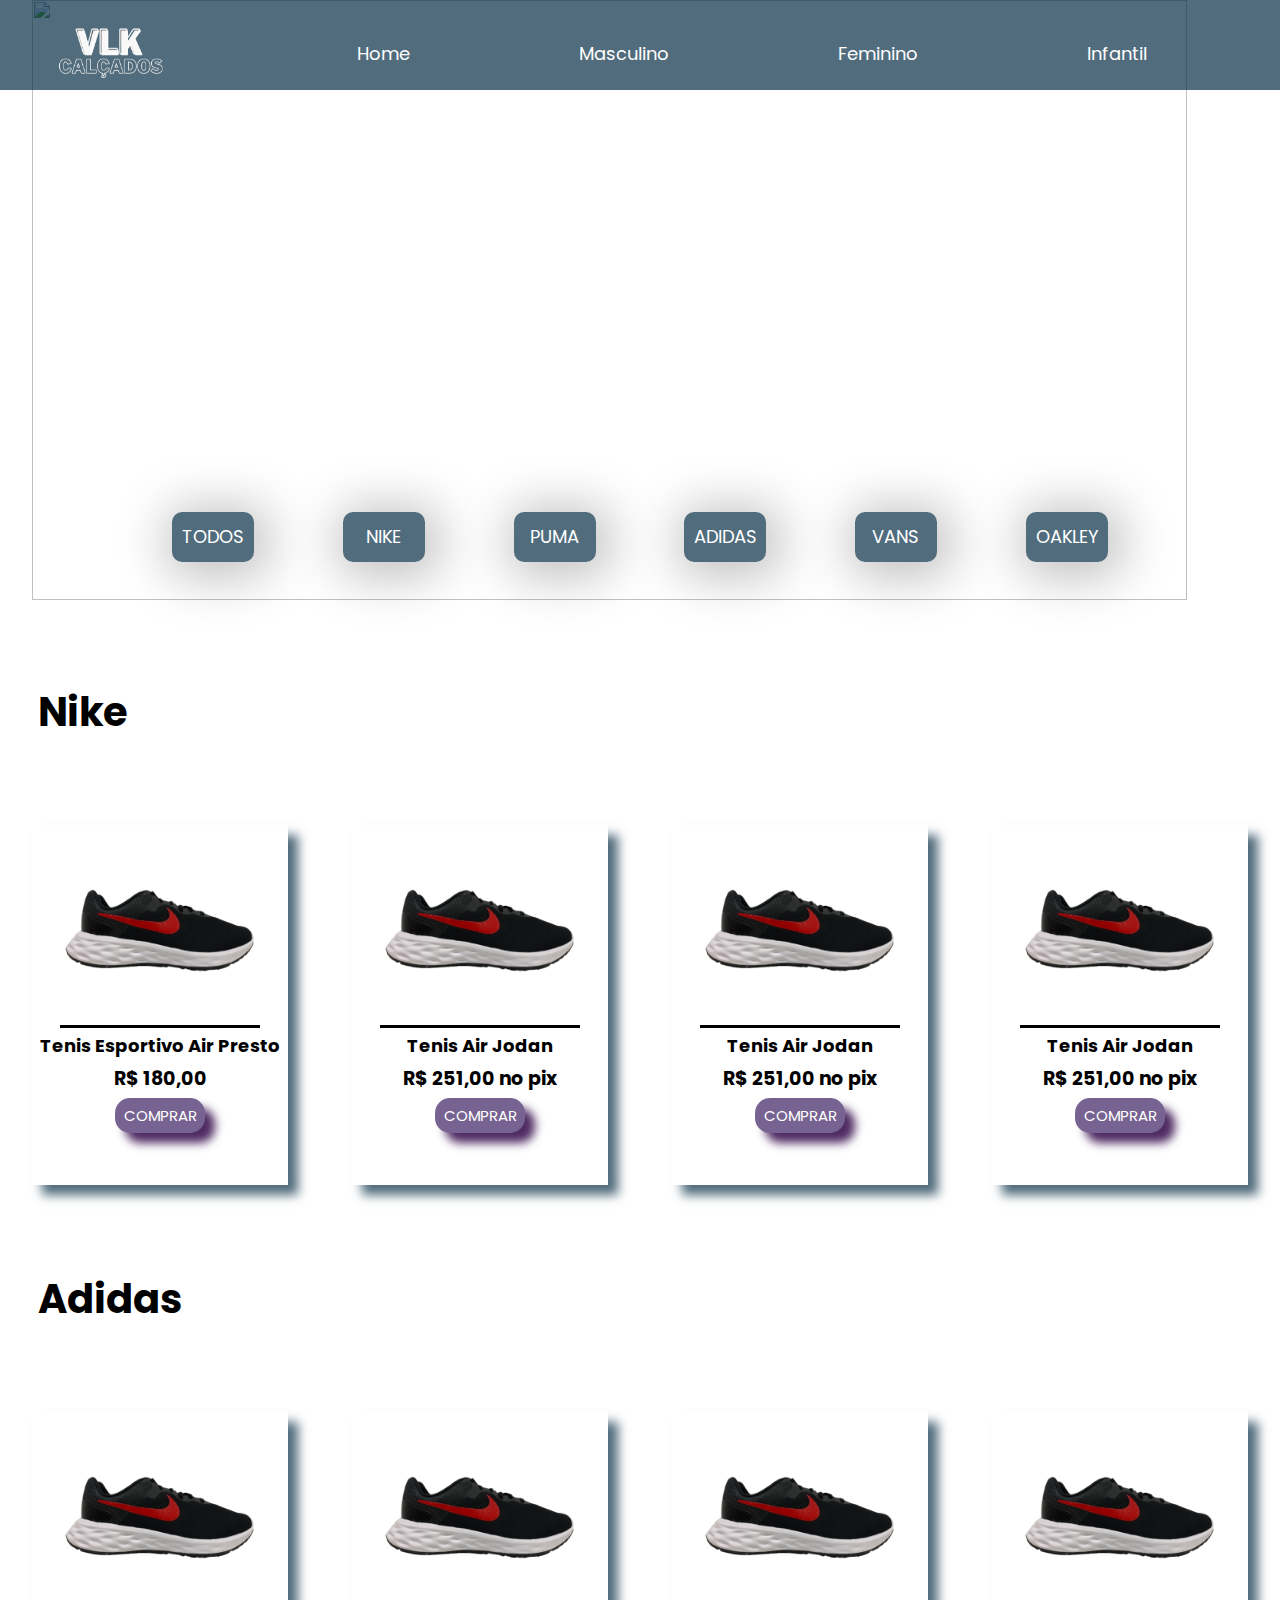
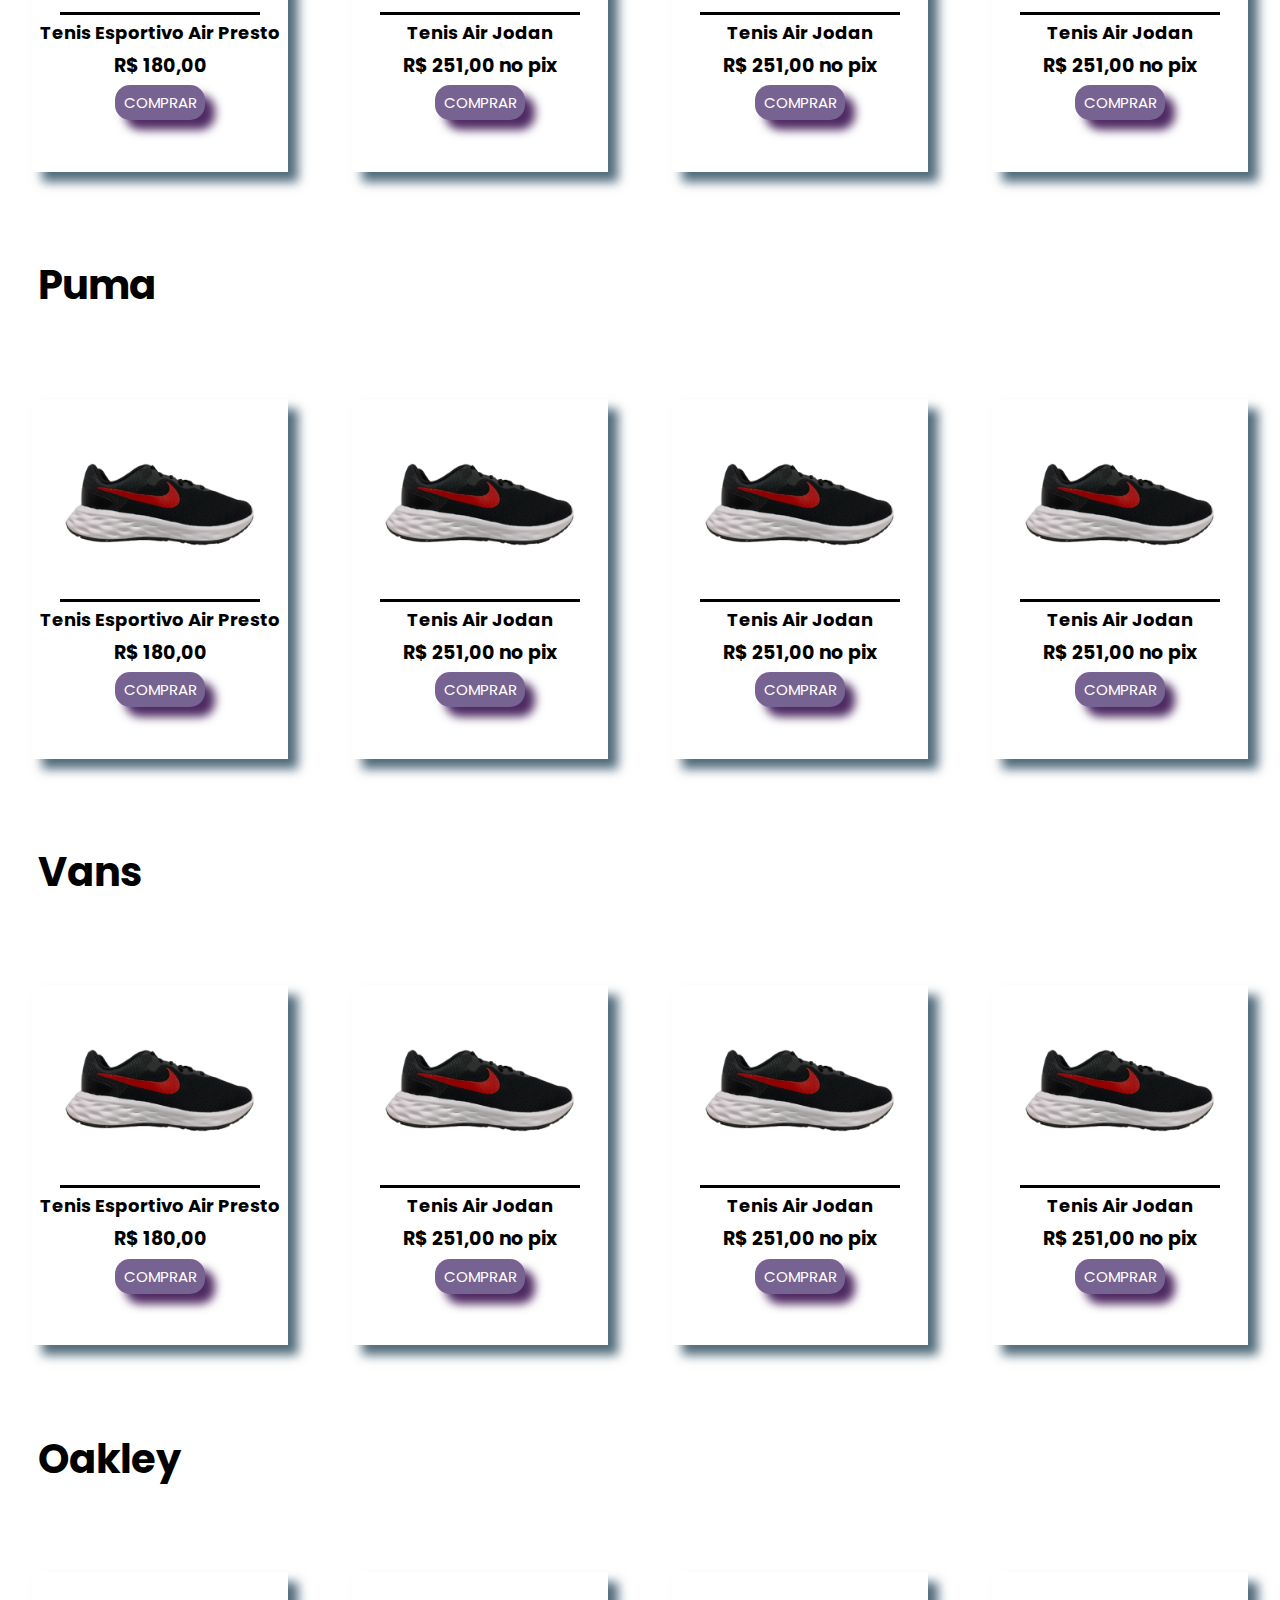
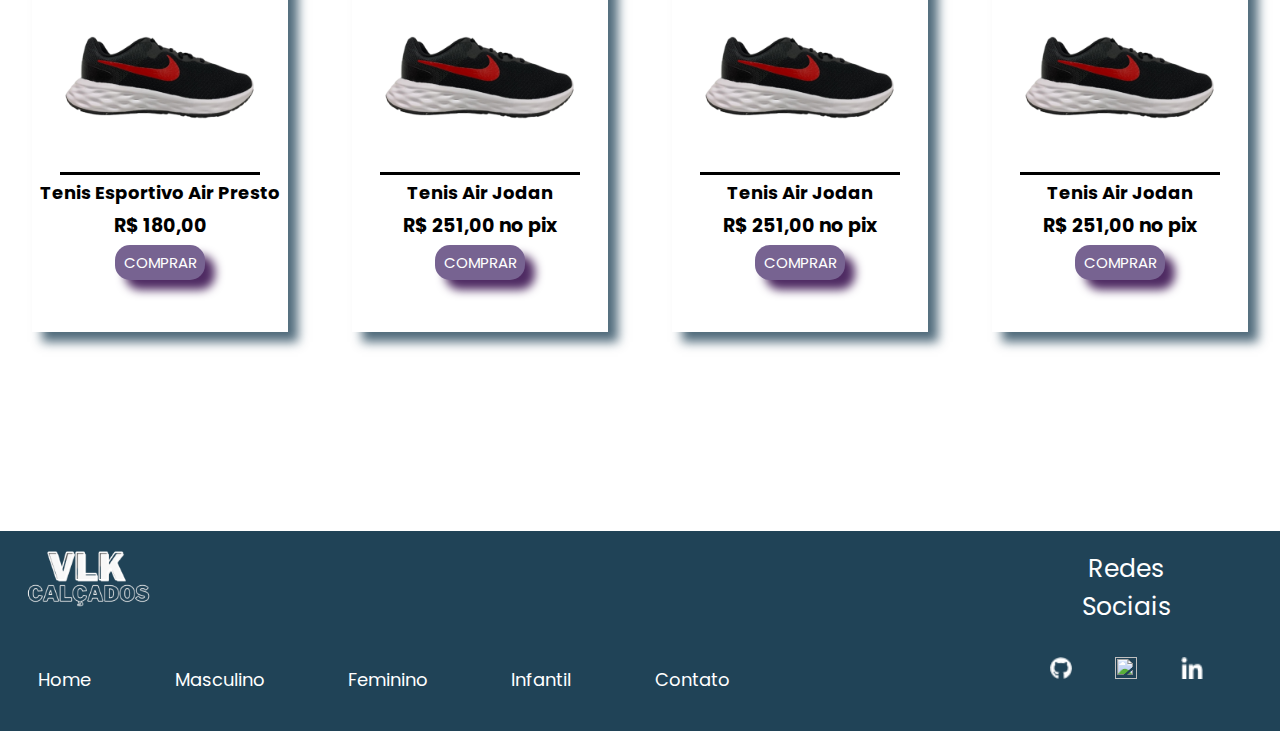
==== commit fbefff9c: "mais mudanças" ====
--- a/feminino/index.html
+++ b/feminino/index.html
@@ -25,19 +25,14 @@
            <nav>
             <a href="../index.html">Home</a>
             <a href="../masculino/index.html">Masculino</a>
-            <a href="#">Feminino</a>
-            <a href="#">Infantil</a>
+            <a href="index.html">Feminino</a>
+            <a href="../infantil/index.html">Infantil</a>
            </nav>
         </header>
 
         <section id="ad">
-            <img src="../assets/fFmeninino.png" alt="">
-          
+            <img src="../assets/ADIDAS.png" alt="">  
         </section>
-     
-        <p id="slogan">Encontre os tênis perfeitos para cada ocasião em nosso site do casual ao esportivo!</p>
-
-        <div id="linha"></div>
 
         <section id="filtro">
           <button id="todos" onclick="mostraTodos()">Todos</button>
@@ -233,7 +228,9 @@
                 <p>Redes Sociais </p>
                 <div id="imagens_redes">
                   <img src="../assets/github.png" alt="">
-                  <img src="../assets/instagram.png" alt="">
+                  <a href="https://instagram.com/loja_vlk?igshid=YmMyMTA2M2Y=" target="_new">
+                    <img src="assets/instagram.png" alt="">
+                  </a>
                   <img src="../assets/linkedln.png" alt="">
                </div>
              </div>
--- a/feminino/style.css
+++ b/feminino/style.css
@@ -10,10 +10,12 @@
     background-color: #fff;
 }
 
+
 header{
+    position: absolute;
     width: 100%;
     height: 90px;
-    background: #08093A;
+    background: rgba(7, 46, 68, 0.7);
     display: flex;
     flex-direction: row;
     justify-content: space-around;
@@ -52,13 +54,13 @@
 
 #ad{
     width: 100%;
-    height: 600px;
+    height: 550px;
     display: flex;
     justify-content: space-around;
 }
 
 #ad img{
-    width: 100%;
+    width: 95%;
     height: 600px;
 }
 
@@ -90,31 +92,32 @@
 #filtro button{
     width: 8%;
     height: 50px;
-    background: #073c5b;
+    background: rgba(7, 46, 68, 0.7);
     box-shadow: 5px 5px 50px 10px rgba(0, 0, 0, 0.25);
-    border-radius: 20px;
+    border-radius: 10px;
     font-family: 'Poppins', sans-serif;
     font-size: 18px;
     text-transform: uppercase;
     color: #FFFFFF;
+    margin-top: -10%;
 }
 
 #filtro button:hover{
-    background-color: #587585;
+    color: #F1A90E;
 }
 
 .titulo{
     font-family: 'Poppins', sans-serif;
-    margin-top: 8%;
+    margin-top: 1%;
     margin-left: 3%;
     font-size: 40px;
     color: #000000;
 }
 
+
 .secao{
     width: 100%;
     height: 450px;
-    background-color: #08093A;
     display: flex;
     flex-direction: row;
     justify-content: space-around;
@@ -127,9 +130,10 @@
     text-align: center;
     margin-top: 1.5%;
     background-color: #fff;
-    box-shadow: 10px 10px 10px rgb(9, 80, 138);
+    box-shadow: 10px 10px 10px  rgba(7, 46, 68, 0.7);
     float: left;
 }
+
 
 .secao div:hover{
     background-color: silver;
@@ -159,8 +163,8 @@
 .secao div button{
     width: 35%;
     height: 35px;
-    background: #106493;
-    box-shadow: 10px 10px 10px rgb(9, 80, 138);
+    background: #776391;
+    box-shadow: 10px 10px 10px rgb(79, 43, 99);
     border-radius: 15px;
 }
 
@@ -182,7 +186,10 @@
     width: 100%;
     height: 200px;
     margin-top: 10%;
-    background: linear-gradient(90deg, #3C3D68 0%, #08093A 100%);
+    background: rgba(7, 46, 68, 0.897);
+    display: flex;
+    flex-direction: row;
+    justify-content: space-around;
 }
 
 #separar{
@@ -263,7 +270,4 @@
 
 #redes img:hover{
     border-bottom: #F1A90E solid;
-}
-
-
-
+}